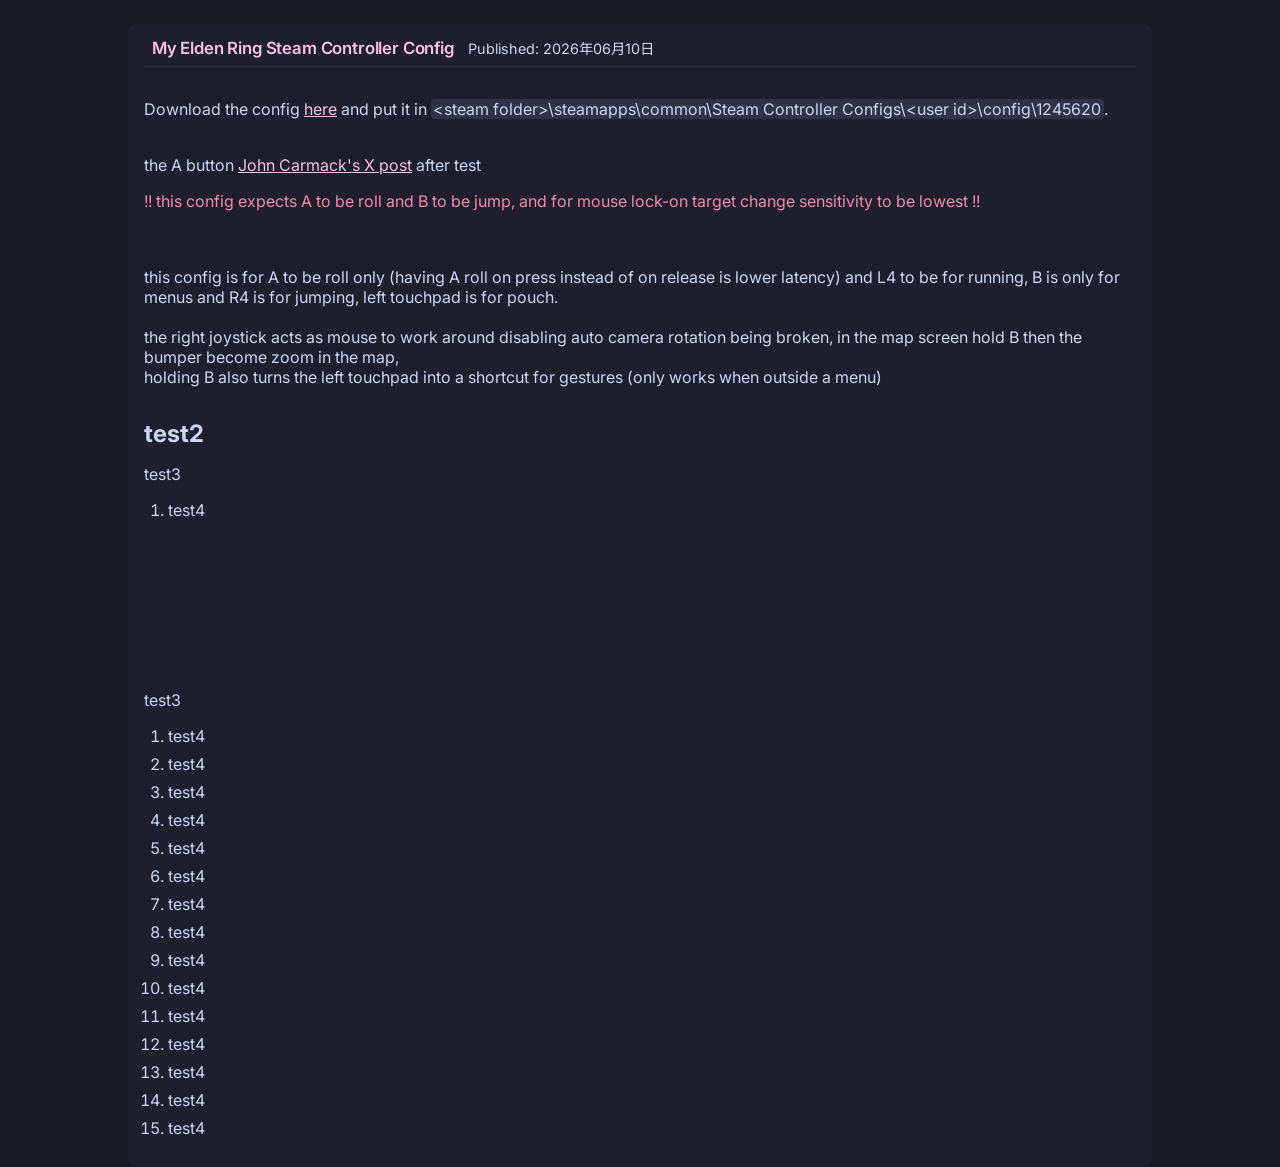
==== blog/elden_ring_steam_controller/index.html @ d646941d "test" ====
<!DOCTYPE html>
<html lang="en">
<head>
    <meta charset="UTF-8">
    <meta name="viewport" content="width=device-width, initial-scale=1.0">
    <title>Elden Ring Steam Controller - bpplays.github.io</title>
    <link rel="stylesheet" href="../styles.css">

    <link rel="preconnect" href="https://fonts.googleapis.com">
    <link rel="preconnect" href="https://fonts.gstatic.com" crossorigin>
    <link rel="preload" as="style"
          href="https://fonts.googleapis.com/css2?family=Inter:ital,opsz,wght@0,14..32,100..900;1,14..32,100..900&family=Noto+Sans+JP:wght@100..900&display=swap">
    <link rel="stylesheet" media="print"
          href="https://fonts.googleapis.com/css2?family=Inter:ital,opsz,wght@0,14..32,100..900;1,14..32,100..900&family=Noto+Sans+JP:wght@100..900&display=swap"
          onload="this.media='all'">
    <noscript>
        <link rel="stylesheet"
              href="https://fonts.googleapis.com/css2?family=Inter:ital,opsz,wght@0,14..32,100..900;1,14..32,100..900&family=Noto+Sans+JP:wght@100..900&display=swap">
    </noscript>

</head>
<body>
    <!-- <header>
        <h1>bpplays.github.io</h1>
        <nav>
            <ul>
                <li><a href="/">Home</a></li>
                <li><a href="/blog/">Blog</a></li>
            </ul>
        </nav>
    </header> -->

    <main>
        <article class="blog-post">
            <header>
                <h1>My Elden Ring Steam Controller Config</h1>
                <p class="meta">Published: 2026年06月10日</p>
            </header>

            <section class="content">
                <p>
                Download the config <a href="vdf/bpplays_elden_ring_config_v1.0.0_0.vdf" download>here</a> and put it in <code>&lt;steam folder&gt;\steamapps\common\Steam Controller Configs\&lt;user id&gt;\config\1245620</code>.
                </p>
                <br>
                <p>
                the A button
                <a href="https://x.com/ID_AA_Carmack/status/1787850053912064005"
                    target="_blank"
                    rel="noopener noreferrer">
                    John Carmack's X post</a>
                after test
                </p>

                <p class="warning">
                !! this config expects A to be roll and B to be jump, and for mouse lock-on target change sensitivity to be lowest !!
                </p>
                <br>
                <br>
                <p>

                this config is for A to be roll only (having A roll on press instead of on release is lower latency) and L4 to be for running, B is only for menus and R4 is for jumping, left touchpad is for pouch.
                <br>
                <br>

                the right joystick acts as mouse to work around disabling auto camera rotation being broken, in the map screen hold B then the bumper become zoom in the map,
                <br>
                holding B also turns the left touchpad into a shortcut for gestures (only works when outside a menu)
                </p>

                <h2>test2</h2>
                <p>test3</p>
                <ol>
                    <li>test4</li>
                </ol>

                <video autoplay loop muted playsinline style="max-width:100%">
                    <source
                    src="vid/elden_ring_controller_horse_demo_hdr_dynamic_agtm.mp4"
                    type="video/mp4"
                    media="(dynamic-range: high)">
                    <source
                    src="vid/elden_ring_controller_horse_demo_sdr.mp4"
                    type="video/mp4">
                </video>

                <video autoplay loop muted playsinline style="max-width:100%">
                    <source
                    src="vid/elden_ring_controller_sit_demo_hdr_dynamic_agtm.mp4"
                    type="video/mp4"
                    media="(dynamic-range: high)">
                    <source
                    src="vid/elden_ring_controller_sit_demo_sdr.mp4"
                    type="video/mp4">
                </video>

                <p>test3</p>
                <ol>
                    <li>test4</li>
                    <li>test4</li>
                    <li>test4</li>
                    <li>test4</li>
                    <li>test4</li>
                    <li>test4</li>
                    <li>test4</li>
                    <li>test4</li>
                    <li>test4</li>
                    <li>test4</li>
                    <li>test4</li>
                    <li>test4</li>
                    <li>test4</li>
                    <li>test4</li>
                    <li>test4</li>
                </ol>


            </section>
        </article>
    </main>

    <!-- <footer> -->
    <!--     <p>&copy; 2026 bpplays.github.io</p> -->
    <!-- </footer> -->
</body>
</html>
---- blog/styles.css ----
/* Basic styling for the GitHub Pages blog */

*, *::before, *::after { box-sizing: border-box; margin: 0; padding: 0; }

:root {
    --crust:      #11111b;
    --mantle:      #181825;
    --bg:      #1e1e2e;
    --surface: #181818;
    --surface0: #313244;
    --border:  var(--surface0);
    --text:    #cdd6f4;
    --text_unimp:    #a6adc8;
    --muted:   var(--text_unimp);
    --pink: #f5c2e7;
    --accent:  var(--pink);
    --radius:  8px;
    --gap:     3px;


    --blue: #89b4fa;
    --red: #f38ba8;



    --primary:     var(--pink);
    --secondary:     var(--green);

    --color_warn:     var(--red);


    --link:  var(--pink);
}

html, body {
    height: 100%;
    background: var(--mantle);
    color: var(--text);
    font-family: 'Inter', "Noto Sans JP", -apple-system, BlinkMacSystemFont, "Segoe UI", Roboto, sans-serif;
    -webkit-font-smoothing: antialiased;
}

/* ── Header ─────────────────────────────────────────────── */
header {
    display: flex; align-items: baseline; gap: 14px;
    /* padding: 20px 24px 14px; */
    border-bottom: 1px solid var(--border);
    position: sticky; top: 0;
    background: var(--bg);
    color: var(--text);
    font-family: 'Inter', "Noto Sans JP", -apple-system, BlinkMacSystemFont, "Segoe UI", Roboto, sans-serif;
}
header h1    { font-size: 1.05rem; font-weight: 600; letter-spacing: -0.01em; color: var(--accent); }
header .count { font-size: 0.8rem; color: var(--muted); }

nav ul {
    list-style: none;
    display: flex;
    margin: 0;
    padding: 0;
    justify-content: center;
    gap: 2rem;

}

nav a {
    color: var(--text);
    text-decoration: none;
    padding: 0.5rem 1rem;
    border-radius: 4px;
    transition: background-color 0.3s;
}

nav a:hover {
    background-color: #34495e;

}

main {
    max-width: 64rem;
    margin-top: 1.5rem;
    margin-bottom: 1.5rem;
    margin-left: auto;
    margin-right: auto;
    padding: 0 1rem;
    border-radius: var(--radius);
    box-shadow: 0 2px 10px color-mix(in srgb, var(--mantle) 20%, transparent);

    background: var(--bg);
    color: var(--text);
    font-family: 'Inter', "Noto Sans JP", -apple-system, BlinkMacSystemFont, "Segoe UI", Roboto, sans-serif;
}


article {
    background: var(--bg);
    color: var(--text);
    font-family: 'Inter', "Noto Sans JP", -apple-system, BlinkMacSystemFont, "Segoe UI", Roboto, sans-serif;
}

video {
    border-radius: var(--radius);
}

a {
    background: var(--bg);
    color: var(--link);
    font-family: 'Inter', "Noto Sans JP", -apple-system, BlinkMacSystemFont, "Segoe UI", Roboto, sans-serif;
}

code {
    border-radius: 4px;
    padding-left: 0.15rem;
    padding-right: 0.15rem;

    background: var(--surface0);
    color: var(--text);
    font-family: 'Inter', "Noto Sans JP", -apple-system, BlinkMacSystemFont, "Segoe UI", Roboto, sans-serif;
}

.hero {
    text-align: center;
    padding: 2rem 0;

}

.hero h2 {
    margin-bottom: 0.5rem;

}

.blog-header {
    text-align: center;
    padding: 2rem 0;

}

.article-list {
    padding: 1rem 0;

}

.article-list article {
    padding: 1.5rem 0;
    border-bottom: 1px solid #eee;

}

.article-list article:last-child {
    border-bottom: none;

}

.article-list h3 {
    margin-top: 0;

}

.article-list a {
    text-decoration: none;
    font-size: 1.2rem;
    display: block;
    margin-bottom: 0.5rem;

    background: var(--bg);
    color: var(--blue);
}

.article-list a:hover {
    text-decoration: underline;

}

.blog-post {
    padding: 0.8rem 0;

}

.blog-post header {
    margin-bottom: 2rem;
    padding-top: 0.0rem;
    padding-right: 0.5rem;
    padding-left: 0.5rem;
    padding-bottom: 0.5rem;
    border-bottom: 1px solid var(--border);

}

.content section {
    padding-top: 0.0rem;
    padding-right: 0.2rem;
    padding-left: 0.2rem;
    padding-bottom: 0.0rem;

}

.meta {
    font-size: 0.9rem;

}

.content h2, .content h3 {
    margin-top: 2rem;
    margin-bottom: 1rem;

}

.content p {
    margin-bottom: 1rem;
}

/*p.warning {
    color: var(--color_warn);
}*/

.warning {
    color: var(--color_warn);
}

.content ul, .content ol {
    margin-bottom: 1rem;
    padding-left: 1.5rem;

}

.content li {
    margin-bottom: 0.5rem;

}

footer {
    text-align: center;
    padding: 2rem 0;
    margin-top: 2rem;

    background: var(--bg);
    color: var(--blue);
    font-family: 'Inter', "Noto Sans JP", -apple-system, BlinkMacSystemFont, "Segoe UI", Roboto, sans-serif;
}
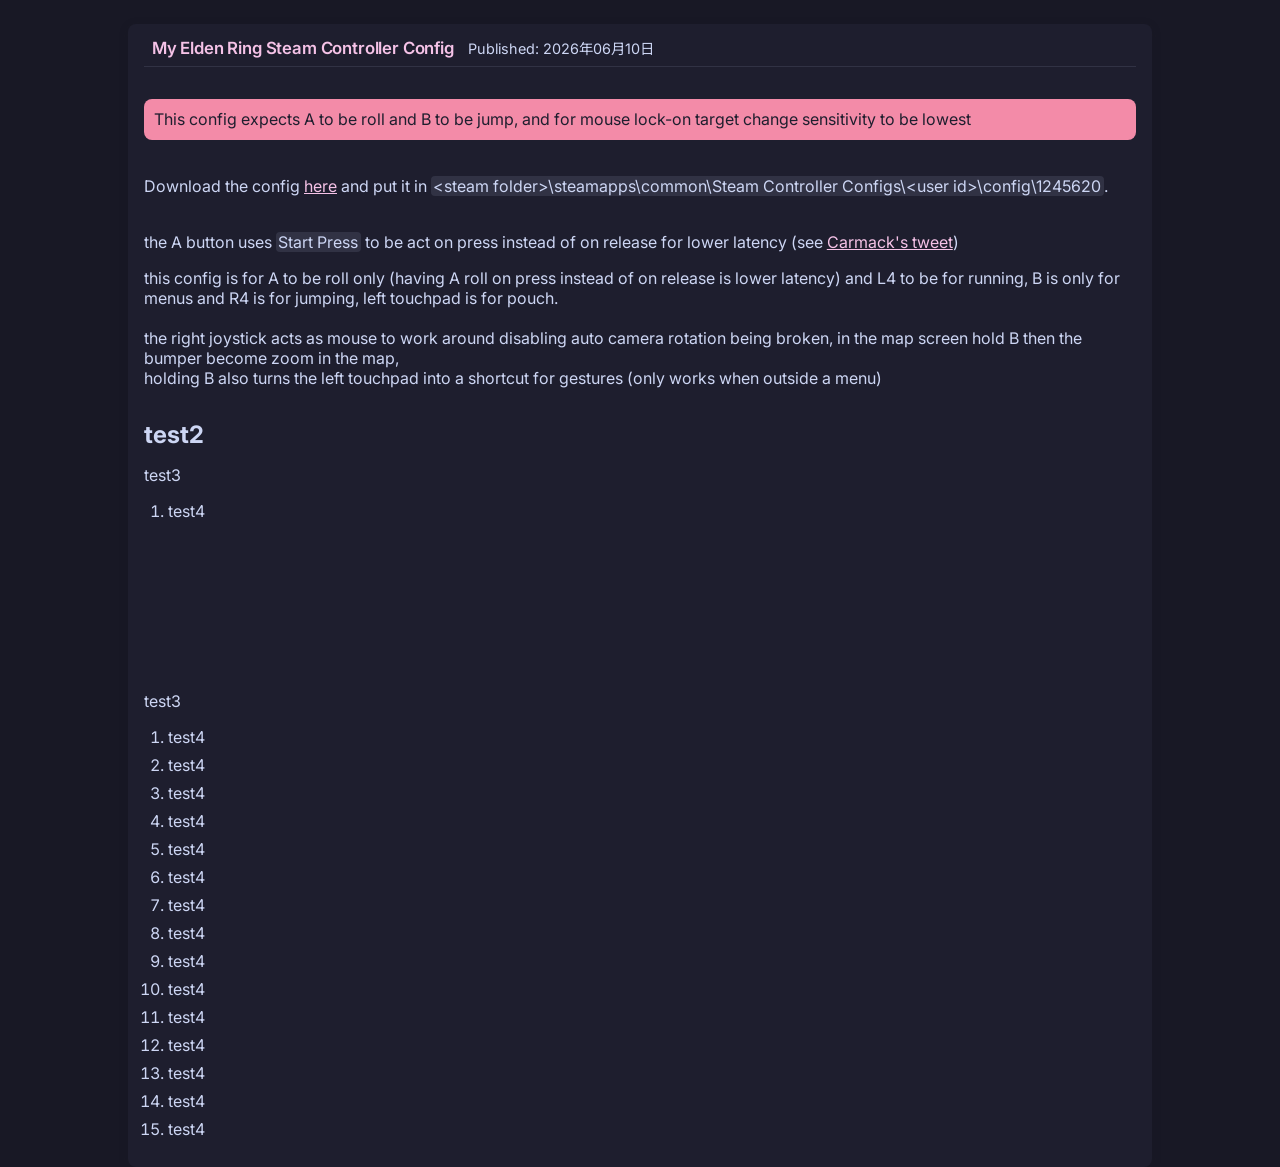
==== commit 71443b4a: "body" ====
--- a/blog/elden_ring_steam_controller/index.html
+++ b/blog/elden_ring_steam_controller/index.html
@@ -38,24 +38,23 @@
             </header>
 
             <section class="content">
+                <p class="warning">
+                This config expects A to be roll and B to be jump, and for mouse lock-on target change sensitivity to be lowest
+                </p>
+                <br>
                 <p>
                 Download the config <a href="vdf/bpplays_elden_ring_config_v1.0.0_0.vdf" download>here</a> and put it in <code>&lt;steam folder&gt;\steamapps\common\Steam Controller Configs\&lt;user id&gt;\config\1245620</code>.
                 </p>
                 <br>
                 <p>
-                the A button
+                the A button uses <code>Start Press</code> to be act on press instead of on release for lower latency (see
                 <a href="https://x.com/ID_AA_Carmack/status/1787850053912064005"
                     target="_blank"
                     rel="noopener noreferrer">
-                    John Carmack's X post</a>
-                after test
+                    Carmack's tweet</a>)
+
                 </p>
 
-                <p class="warning">
-                !! this config expects A to be roll and B to be jump, and for mouse lock-on target change sensitivity to be lowest !!
-                </p>
-                <br>
-                <br>
                 <p>
 
                 this config is for A to be roll only (having A roll on press instead of on release is lower latency) and L4 to be for running, B is only for menus and R4 is for jumping, left touchpad is for pouch.
--- a/blog/styles.css
+++ b/blog/styles.css
@@ -11,10 +11,11 @@
     --border:  var(--surface0);
     --text:    #cdd6f4;
     --text_unimp:    #a6adc8;
+    --text_dark:    var(--bg);
     --muted:   var(--text_unimp);
     --pink: #f5c2e7;
     --accent:  var(--pink);
-    --radius:  8px;
+    --radius:  0.5rem;
     --gap:     3px;
 
 
@@ -209,13 +210,16 @@
     margin-bottom: 1rem;
 }
 
-/*p.warning {
+p.warning {
+    background-color: var(--color_warn);
+    color: var(--text_dark);
+    padding: 0.65rem;
+    border-radius: var(--radius);
+}
+
+/*.warning {
     color: var(--color_warn);
 }*/
-
-.warning {
-    color: var(--color_warn);
-}
 
 .content ul, .content ol {
     margin-bottom: 1rem;
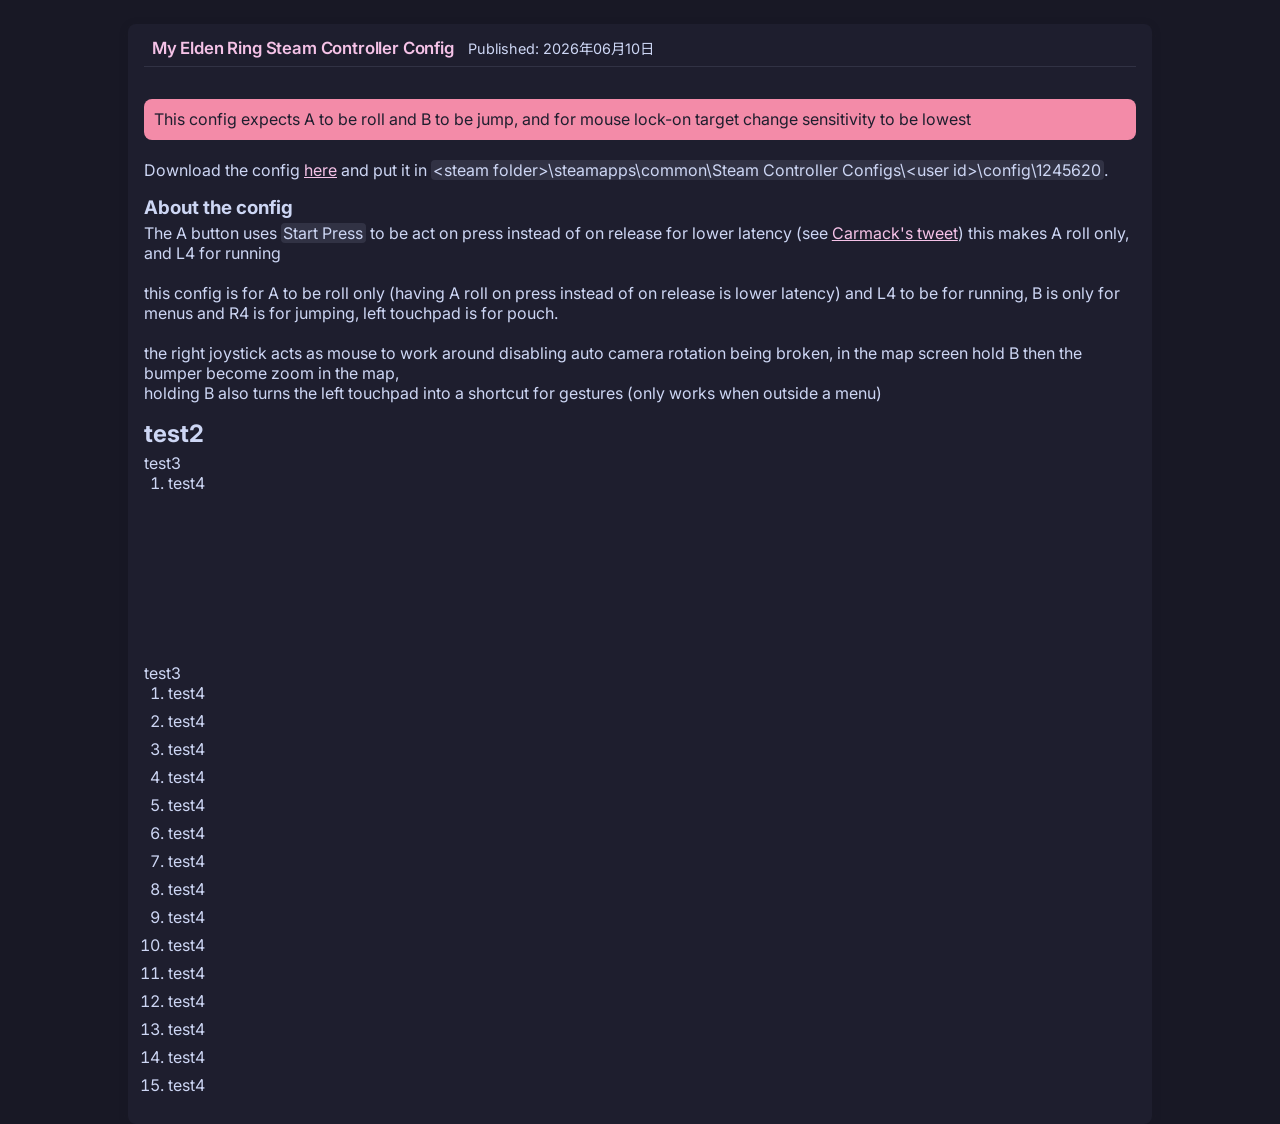
==== commit 39401589: "styling better" ====
--- a/blog/elden_ring_steam_controller/index.html
+++ b/blog/elden_ring_steam_controller/index.html
@@ -45,16 +45,20 @@
                 <p>
                 Download the config <a href="vdf/bpplays_elden_ring_config_v1.0.0_0.vdf" download>here</a> and put it in <code>&lt;steam folder&gt;\steamapps\common\Steam Controller Configs\&lt;user id&gt;\config\1245620</code>.
                 </p>
-                <br>
+                <h1>
+                About the config
+                </h1>
+
                 <p>
-                the A button uses <code>Start Press</code> to be act on press instead of on release for lower latency (see
+                The&nbsp;A&nbsp;button uses <code>Start Press</code> to be act&nbsp;on&nbsp;press instead of on&nbsp;release for lower&nbsp;latency (see
                 <a href="https://x.com/ID_AA_Carmack/status/1787850053912064005"
                     target="_blank"
                     rel="noopener noreferrer">
                     Carmack's tweet</a>)
-
+                this makes A roll&nbsp;only, and L4 for running
                 </p>
 
+                <br>
                 <p>
 
                 this config is for A to be roll only (having A roll on press instead of on release is lower latency) and L4 to be for running, B is only for menus and R4 is for jumping, left touchpad is for pouch.
--- a/blog/styles.css
+++ b/blog/styles.css
@@ -8,6 +8,13 @@
     --bg:      #1e1e2e;
     --surface: #181818;
     --surface0: #313244;
+    --surface1: #45475a;
+    --surface2: #585b70;
+
+    --overlay0: #6c7086;
+    --overlay1: #7f849c;
+    --overlay2: #9399b2;
+
     --border:  var(--surface0);
     --text:    #cdd6f4;
     --text_unimp:    #a6adc8;
@@ -31,6 +38,10 @@
 
 
     --link:  var(--pink);
+
+    --scroll-track: var(--mantle);
+    --scroll-thumb: var(--surface1);
+    --scroll-thumb-hover: var(--surface2);
 }
 
 html, body {
@@ -200,14 +211,14 @@
 
 }
 
-.content h2, .content h3 {
-    margin-top: 2rem;
-    margin-bottom: 1rem;
+.content h1, .content h2, .content h3 {
+    margin-top: 1rem;
+    margin-bottom: 0.3rem;
 
 }
 
 .content p {
-    margin-bottom: 1rem;
+    margin-bottom: 0rem;
 }
 
 p.warning {
@@ -241,3 +252,35 @@
     color: var(--blue);
     font-family: 'Inter', "Noto Sans JP", -apple-system, BlinkMacSystemFont, "Segoe UI", Roboto, sans-serif;
 }
+
+
+
+
+/* scroll bar */
+
+::-webkit-scrollbar {
+    width: 0.5rem;
+}
+
+::-webkit-scrollbar-track {
+    background: var(--scroll-track);
+}
+
+::-webkit-scrollbar-thumb {
+    background: var(--scroll-thumb);
+    border-radius: 9999px;
+    border: 2px solid var(--scroll-track);
+}
+
+::-webkit-scrollbar-thumb:hover {
+    background: var(--scroll-thumb-hover);
+}
+
+@supports not selector(::-webkit-scrollbar) {
+    html {
+        scrollbar-width: thin;
+        scrollbar-color: var(--scroll-thumb) var(--scroll-track);
+        scrollbar-
+    }
+}
+
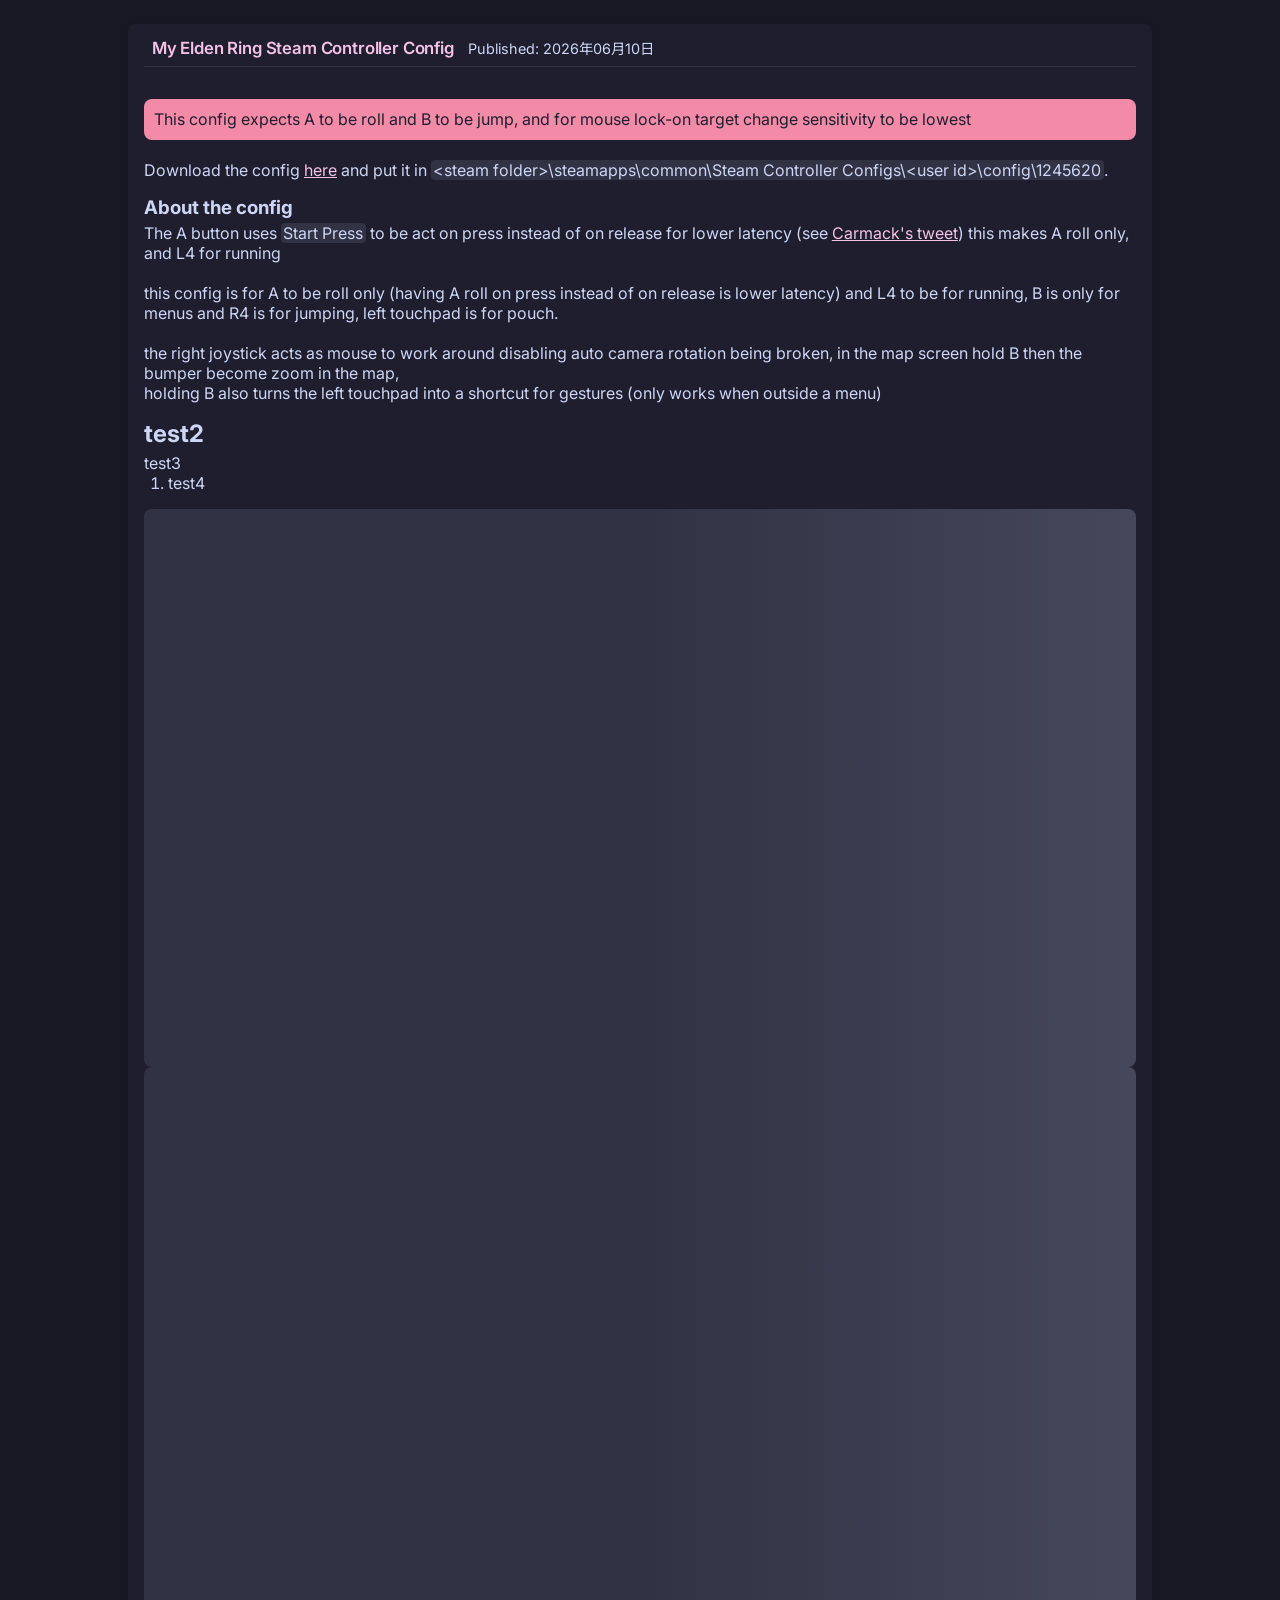
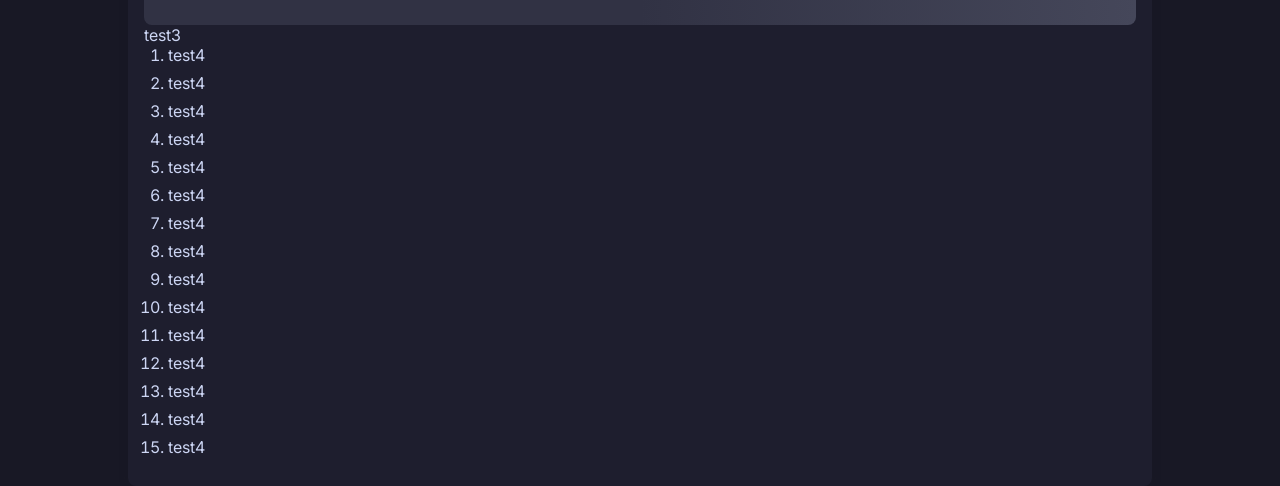
==== commit c78e3769: "test" ====
--- a/blog/elden_ring_steam_controller/index.html
+++ b/blog/elden_ring_steam_controller/index.html
@@ -76,24 +76,26 @@
                     <li>test4</li>
                 </ol>
 
-                <video autoplay loop muted playsinline style="max-width:100%">
-                    <source
-                    src="vid/elden_ring_controller_horse_demo_hdr_dynamic_agtm.mp4"
-                    type="video/mp4"
-                    media="(dynamic-range: high)">
-                    <source
-                    src="vid/elden_ring_controller_horse_demo_sdr.mp4"
-                    type="video/mp4">
+                <video
+                    autoplay
+                    loop
+                    muted
+                    playsinline
+                    class="adaptive-video"
+                    style="--aspect-ratio:16/9"
+                    data-hdr-src="vid/elden_ring_controller_horse_demo_hdr_dynamic_agtm.mp4"
+                    data-sdr-src="vid/elden_ring_controller_horse_demo_sdr.mp4">
                 </video>
 
-                <video autoplay loop muted playsinline style="max-width:100%">
-                    <source
-                    src="vid/elden_ring_controller_sit_demo_hdr_dynamic_agtm.mp4"
-                    type="video/mp4"
-                    media="(dynamic-range: high)">
-                    <source
-                    src="vid/elden_ring_controller_sit_demo_sdr.mp4"
-                    type="video/mp4">
+                <video
+                    autoplay
+                    loop
+                    muted
+                    playsinline
+                    class="adaptive-video"
+                    style="--aspect-ratio:16/9"
+                    data-hdr-src="vid/elden_ring_controller_sit_demo_hdr_dynamic_agtm.mp4"
+                    data-sdr-src="vid/elden_ring_controller_sit_demo_sdr.mp4">
                 </video>
 
                 <p>test3</p>
@@ -123,6 +125,9 @@
     <!-- <footer> -->
     <!--     <p>&copy; 2026 bpplays.github.io</p> -->
     <!-- </footer> -->
+
+
+    <script src="../../scripts/utils/video_update.js"></script>
 </body>
 </html>
 
--- a/blog/styles.css
+++ b/blog/styles.css
@@ -253,6 +253,33 @@
     font-family: 'Inter', "Noto Sans JP", -apple-system, BlinkMacSystemFont, "Segoe UI", Roboto, sans-serif;
 }
 
+.adaptive-video {
+    display: block;
+    width: 100%;
+    aspect-ratio: var(--aspect-ratio);
+    object-fit: cover;
+
+    background:
+        linear-gradient(
+            90deg,
+            var(--surface0) 25%,
+            var(--surface1) 50%,
+            var(--surface0) 75%
+        );
+    background-size: 200% 100%;
+
+    animation: skeleton 1.5s linear infinite;
+}
+
+.adaptive-video.loaded {
+    background: none;
+    animation: none;
+}
+
+@keyframes skeleton {
+    from { background-position: 200% 0; }
+    to   { background-position: -200% 0; }
+}
 
 
 
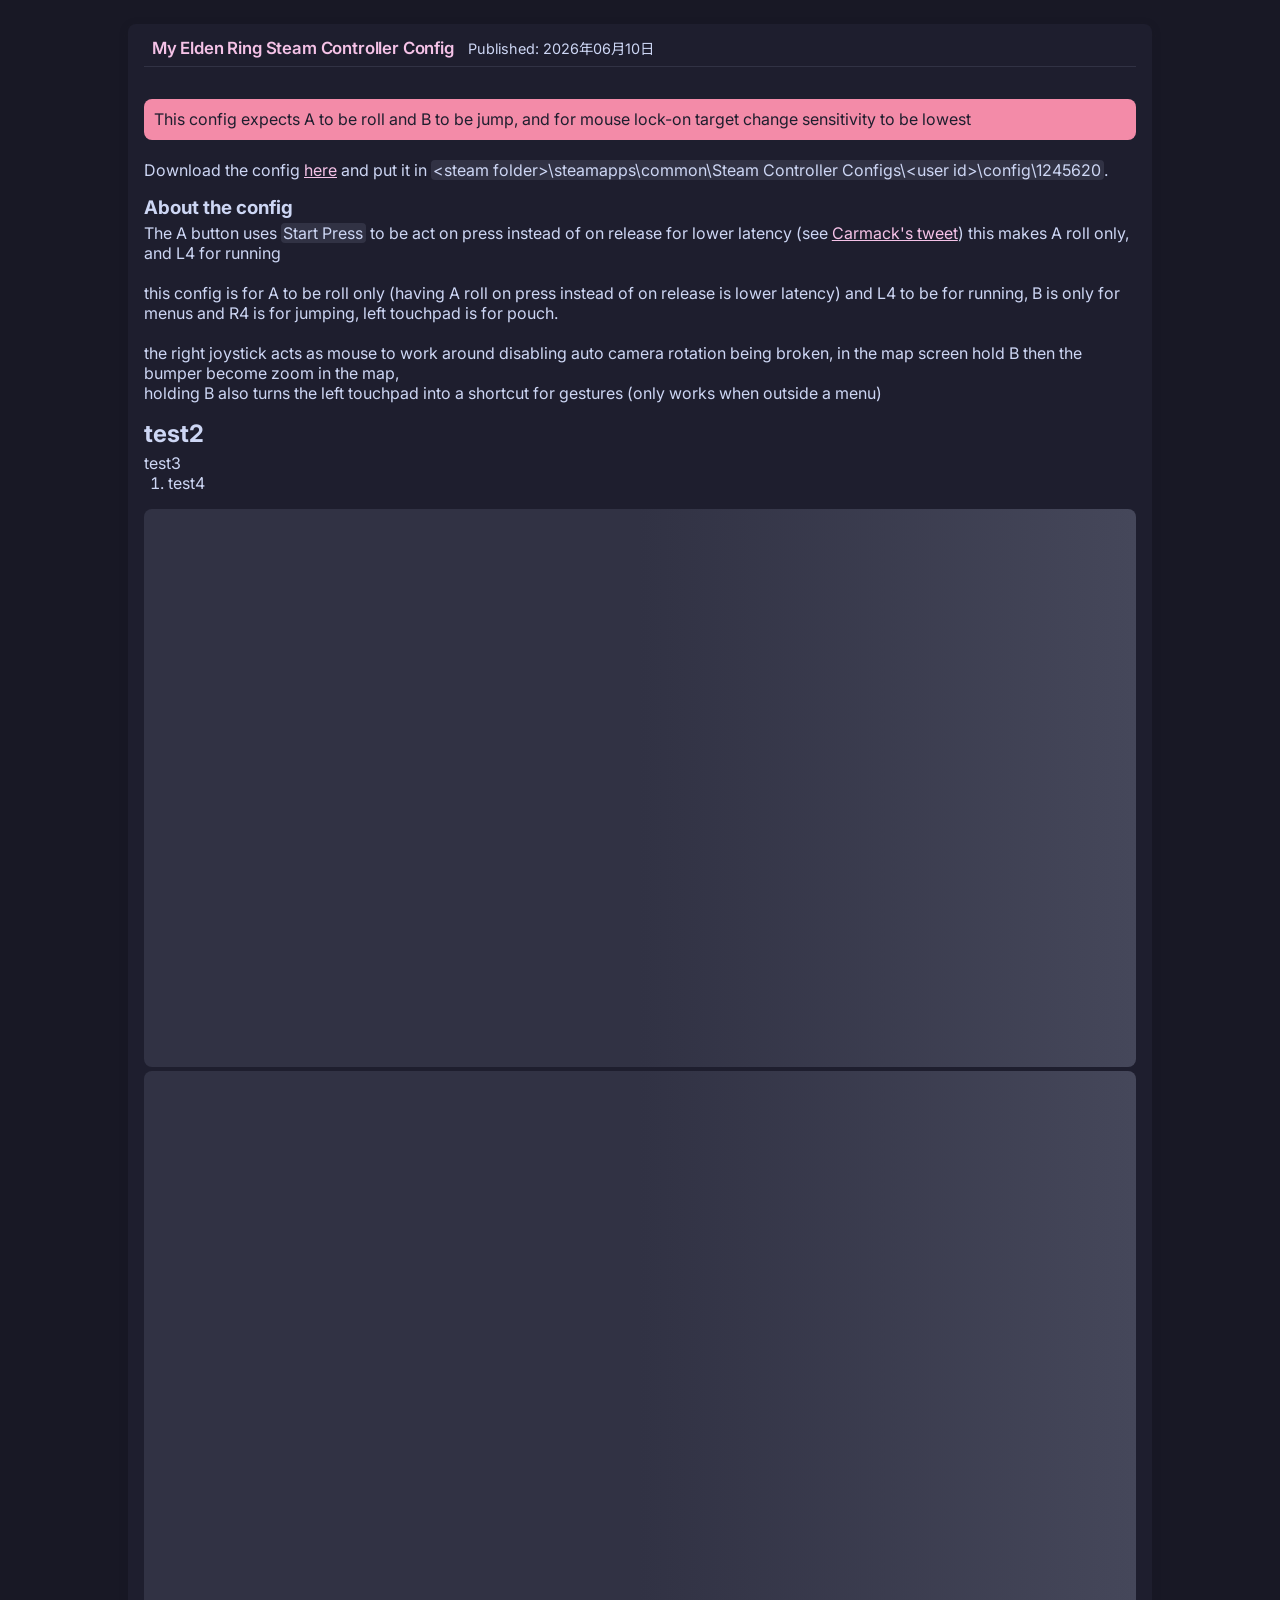
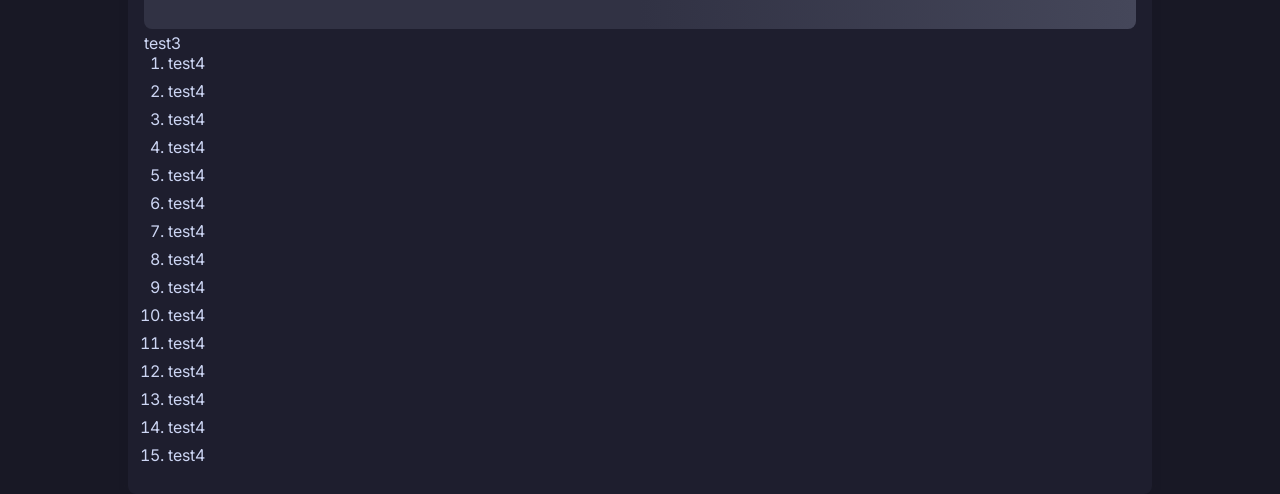
==== commit b1008cd5: "loading stuff" ====
--- a/blog/elden_ring_steam_controller/index.html
+++ b/blog/elden_ring_steam_controller/index.html
@@ -77,22 +77,22 @@
                 </ol>
 
                 <video
-                    autoplay
                     loop
                     muted
                     playsinline
-                    class="adaptive-video"
+                    preload="auto"
+                    class="adaptive-video autoplay"
                     style="--aspect-ratio:16/9"
                     data-hdr-src="vid/elden_ring_controller_horse_demo_hdr_dynamic_agtm.mp4"
                     data-sdr-src="vid/elden_ring_controller_horse_demo_sdr.mp4">
                 </video>
 
                 <video
-                    autoplay
                     loop
                     muted
                     playsinline
-                    class="adaptive-video"
+                    preload="auto"
+                    class="adaptive-video autoplay"
                     style="--aspect-ratio:16/9"
                     data-hdr-src="vid/elden_ring_controller_sit_demo_hdr_dynamic_agtm.mp4"
                     data-sdr-src="vid/elden_ring_controller_sit_demo_sdr.mp4">
--- a/blog/styles.css
+++ b/blog/styles.css
@@ -254,6 +254,10 @@
 }
 
 .adaptive-video {
+
+    text-align: center;
+    justify-content: center;
+
     display: block;
     width: 100%;
     aspect-ratio: var(--aspect-ratio);
@@ -281,6 +285,33 @@
     to   { background-position: -200% 0; }
 }
 
+.adaptive-video-wrapper {
+    position: relative;
+    display: inline-block;
+}
+
+.adaptive-video-wrapper video {
+    display: block;
+    width: 100%;
+    height: auto;
+}
+
+.adaptive-video-wrapper video:not(:first-child) {
+    position: absolute;
+    inset: 0;
+}
+
+.active {
+    opacity: 1;
+    transition: opacity 150ms;
+}
+
+.inactive {
+    opacity: 0;
+    pointer-events: none;
+    transition: opacity 150ms;
+}
+
 
 
 /* scroll bar */
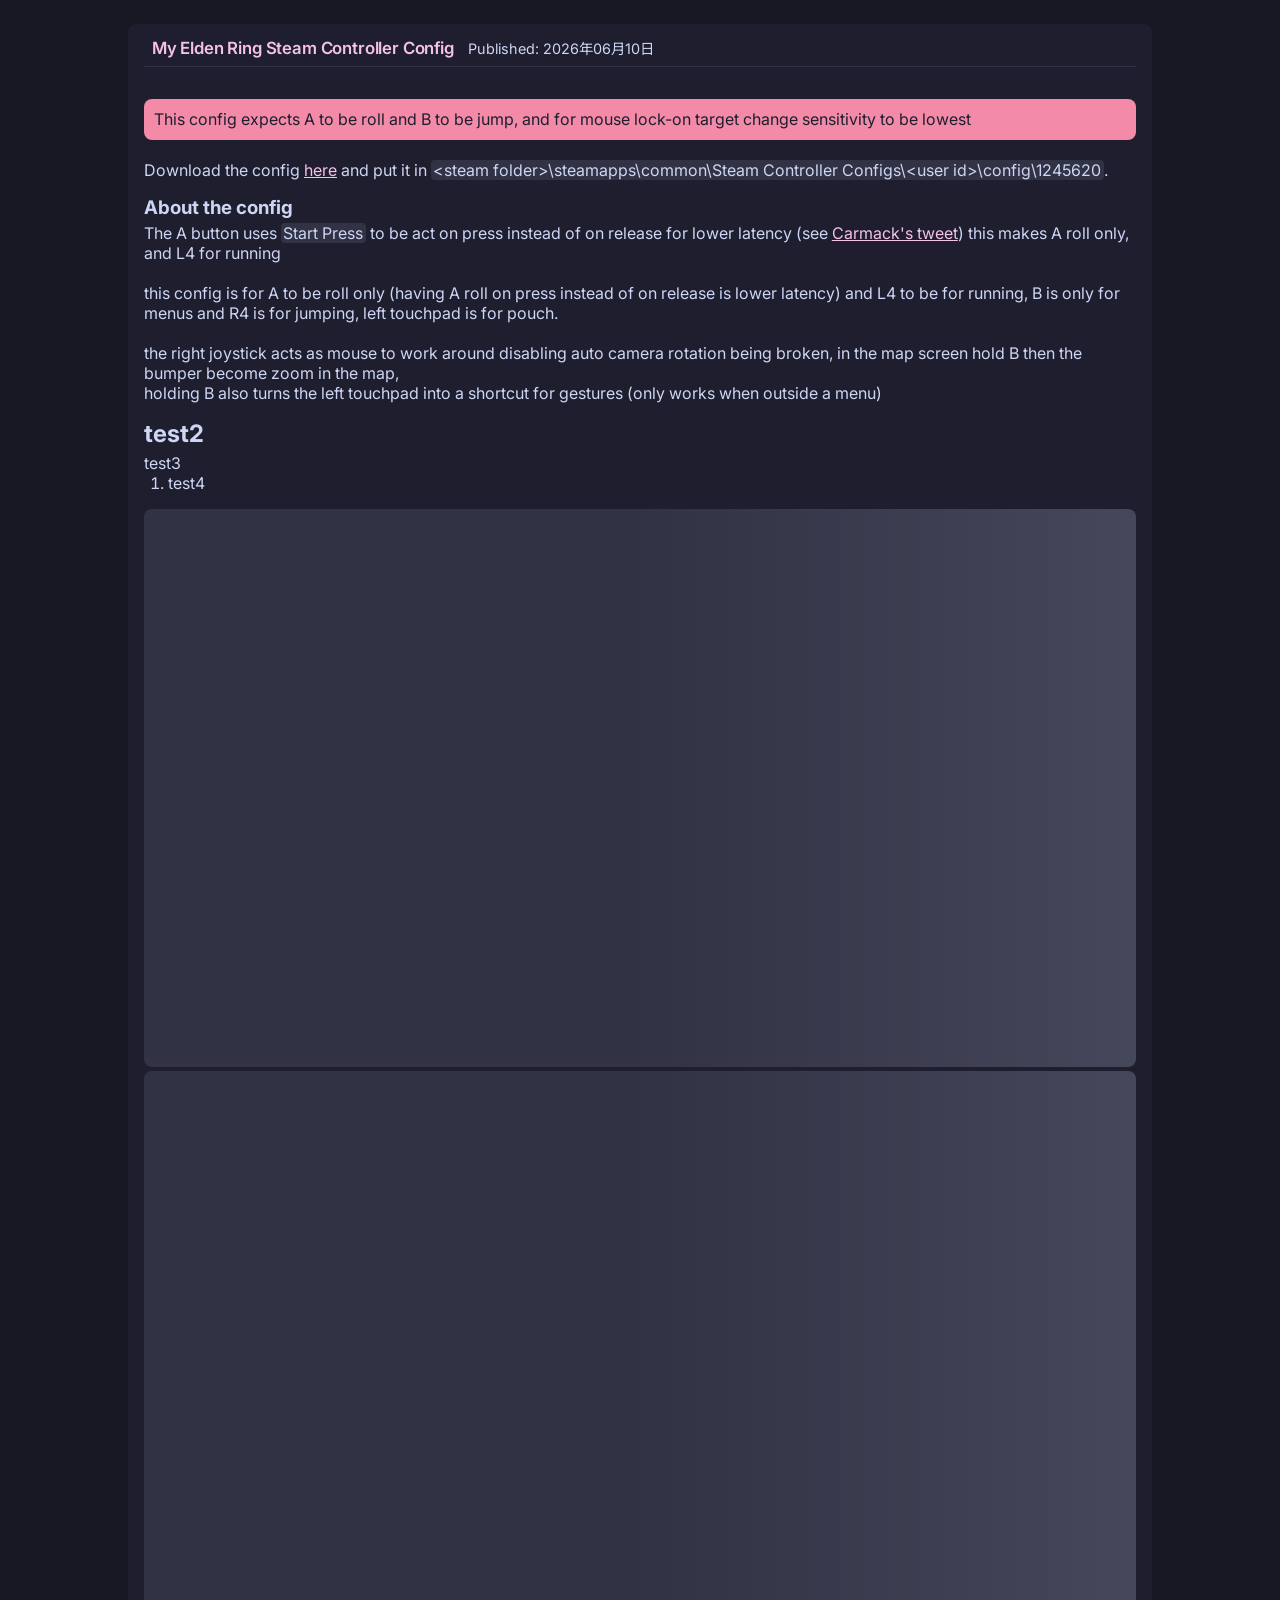
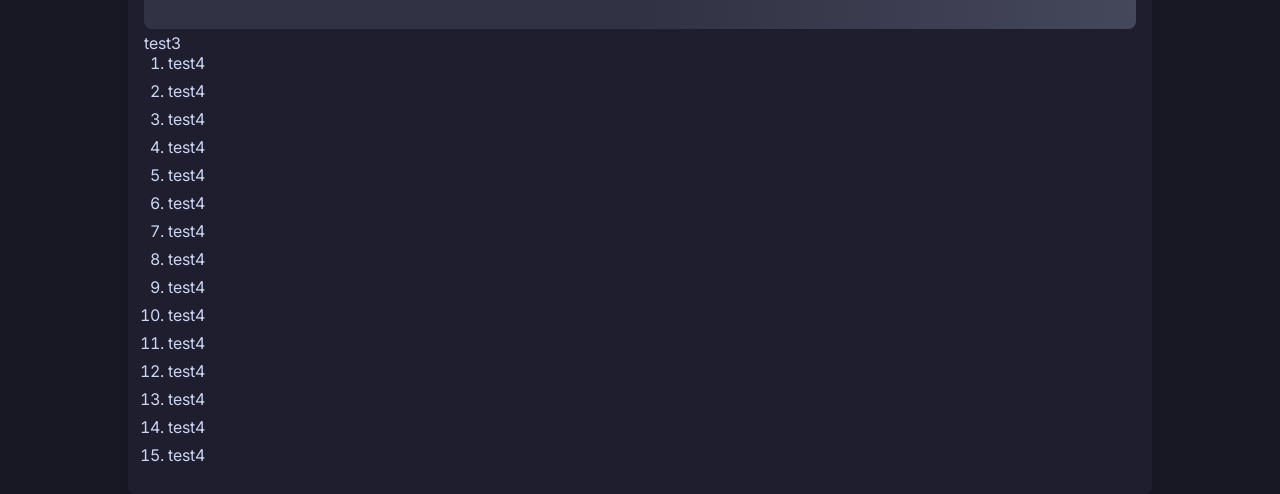
==== commit 8a59274d: "test fix" ====
--- a/blog/elden_ring_steam_controller/index.html
+++ b/blog/elden_ring_steam_controller/index.html
@@ -77,6 +77,7 @@
                 </ol>
 
                 <video
+                    autoplay
                     loop
                     muted
                     playsinline
@@ -88,6 +89,7 @@
                 </video>
 
                 <video
+                    autoplay
                     loop
                     muted
                     playsinline
--- a/blog/styles.css
+++ b/blog/styles.css
@@ -57,7 +57,7 @@
     display: flex; align-items: baseline; gap: 14px;
     /* padding: 20px 24px 14px; */
     border-bottom: 1px solid var(--border);
-    position: sticky; top: 0;
+    /*position: sticky; top: 0;*/
     background: var(--bg);
     color: var(--text);
     font-family: 'Inter', "Noto Sans JP", -apple-system, BlinkMacSystemFont, "Segoe UI", Roboto, sans-serif;
